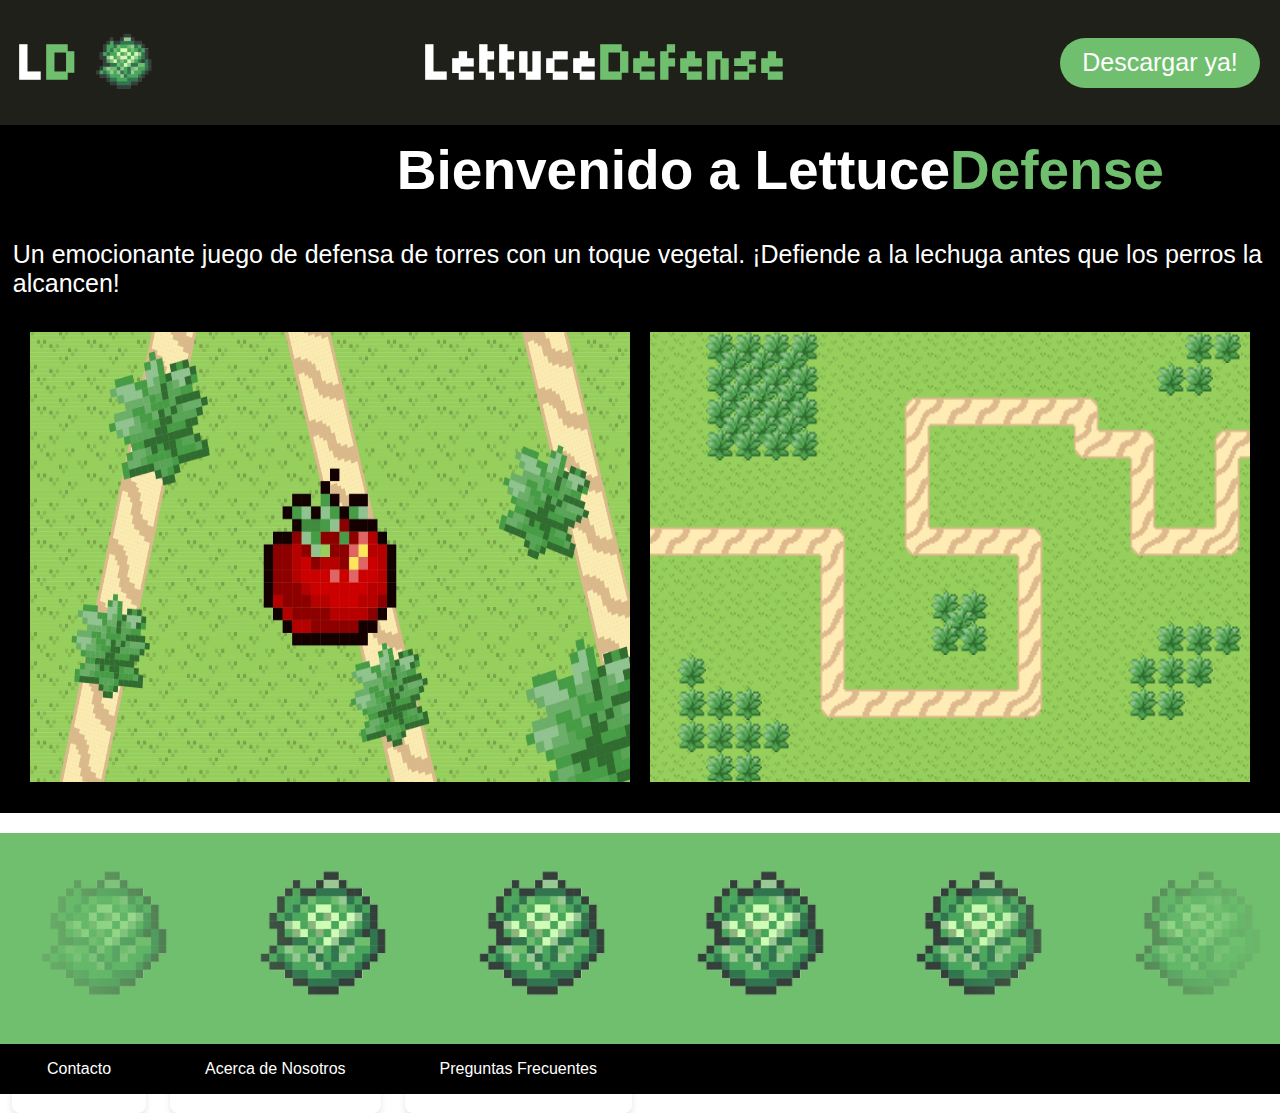
==== index.html @ f0a49088 "Mas modificaciones" ====
<!DOCTYPE html>
<html lang="en">

<head>
    <meta charset="UTF-8">
    <meta name="viewport" content="width=device-width, initial-scale=1.0">
    <link rel="stylesheet" href="css/styles.css">
    <link rel="preconnect" href="https://fonts.googleapis.com">
<link rel="preconnect" href="https://fonts.gstatic.com" crossorigin>
<link href="https://fonts.googleapis.com/css2?family=Tiny5&display=swap" rel="stylesheet">
    <title>Lettuce Defense</title>

</head>

<body>
    <script src="java.js" defer></script>
    <nav class="navbar">
        <div class="nav_uno texto">
            <h2 class="game_name uno">L</h2>
            <h2 class="game_name dos">D</h2>
            <img class="svg" src="img/letuce.svg" alt="lechuga">
        </div>

        <div class="nav_dos texto"><a href="index.html">  
            <h2 class="game_name uno">Lettuce</h2></a>
            <a href="index.html"> <h2 class="game_name dos"> Defense</h2></a>
        </div>
        <div class="nav_tres">
            <a href="Juego_Beta/Lettuce-Defencer.exe" download="juego" class="btn santiaguin">Descargar ya!</a>
        </div>
    </nav>

    <div class="content">
        <section class="">
            <h1 class="hero romerin">Bienvenido a Lettuce <section class="dos2">Defense</section></h1>
            <p class="hero romerines matematicas">Un emocionante juego de defensa de torres con un toque vegetal. ¡Defiende a la lechuga antes que los perros la alcancen!</p>
        </section>

        <section class="romero">
            <div class="feature-item">
                <div class="image-container"><a href="PagPlantas.html">
                    <img class="imagen-feature" src="img/letuce.jpg" alt="Planta">
                    <div class="text-overlay">Plantas</div></a>
                </div>
                <div class="image-container"><a href="PagPerros.html"><img class="imagen-feature" src="img/mapa.png" alt="Mapa">
                    <div class="text-overlay">Perros</div></a>
                </div>
            </div>
        </section>
    </div>

    <footer>
        <div class="logos">
            <div class="logos-slide">
                <img src="img/letuce.svg">
                <img src="img/letuce.svg">
                <img src="img/letuce.svg">
                <img src="img/letuce.svg">
                <img src="img/letuce.svg">
            </div>

            <div class="logos-slide">
                <img src="img/letuce.svg">
                <img src="img/letuce.svg">
                <img src="img/letuce.svg">
                <img src="img/letuce.svg">
                <img src="img/letuce.svg">
            </div>
        </div>
        <div id="contactos">
            <ul>
                <li class="item"><a href="https://api.whatsapp.com/send/?phone=%2B5491137004825&text&type=phone_number&app_absent=0">Contacto</a></li>
                <li class="item"><a href="https://mail.google.com/mail/u/0/#inbox?compose=GTvVlcRwPVswtjCKTPHsCTqcxbmGqDNxBdXZBGzCPLLZWlsVcSSkGjDVxQSqnnFPhcGlKMmlnJZTn">Acerca de Nosotros</a></li>
                <li class="item"><a href="#preg_frec">Preguntas Frecuentes</a></li>
            </ul>
        </div>
    </footer>
</body>

</html>
---- css/styles.css ----
* {
    margin: 0;
    padding: 0;
    box-sizing: border-box;
}

.navbar {
    display: flex;
    justify-content: center;
    align-items: center;
    background-color: rgb(30, 32, 25);
    color: white;
    height: 125px;

}
.santiaguin {
    display: flex;
    justify-content: center; 
    align-items: center; 
    text-align: center; 
    margin-left: 0; 
    margin-right: auto; 
    margin-left: auto; 
    padding: 20px; 
    font-family: 'Arial', sans-serif; 
    font-size: 20px;
    color: #333; 
    border-radius: 10px
} 

.matematica {
    margin-top: 2.5%
}

.matematicas {
    margin-top: 1%
}

@import url('https://fonts.googleapis.com/css2?family=Roboto:wght@400;700&display=swap');

* {
    font-family: 'Roboto', sans-serif; 
}

.romerin {
    font-size: 55px;
    margin-left: 30%;
}

.romerines {
    font-size: 25px;
}

.dos_ymedio {
    display: flex;
    justify-content: center;
}


.uno {
    color: rgb(255, 255, 255);
    font-family: Tiny5;
}

.dos {
    color: rgb(112, 191, 110);
    display: flex;
    justify-content: center;
    font-family: Tiny5;
}
.dos2 {
    color: rgb(112, 191, 110);
    display: flex;
    justify-content: center;
}
.btn {
    background-color: rgb(112, 191, 110);
    color: white;
    padding: 10px;
    border-radius: 30px 30px 30px 30px;
    height: 50px;
    width: 200px;
    border: 0;
}

.btn:hover {
    cursor: pointer;
}

.nav_uno,
.nav_dos,
.nav_tres {
    padding: 10px;
    display: flex;

}

.nav_uno {

    margin-right: auto;
    margin-left: 10px;
}

.nav_tres {

    margin-left: auto;
    margin-right: 10px;
}

.texto {
    font-size: 35px;
    font-family: Arial, Helvetica, sans-serif;
}

.btn {
    font-size: 25px;
}

.svg {
    margin-left: 15px;
    width: 60px;
}

.carousel {
    position: relative;
    max-width: 100%;
    margin: auto;
    overflow: hidden;
}

.slide {
    width: 100%;
    display: none;
}

.prev,
.next {
    position: absolute;
    top: 50%;
    transform: translateY(-50%);
    background-color: rgba(0, 0, 0, 0.5);
    color: white;
    font-size: 20px;
    padding: 10px;
    border: none;
    cursor: pointer;
}

.prev {
    left: 0;
}

.next {
    right: 0;
}

@keyframes slide {
    from {
        transform: translateX(0);
    }

    to {
        transform: translateX(-100%);
    }
}

.logos {
    overflow: hidden;
    padding: 3% 0;
    background: rgb(112, 191, 110);
    /* Fondo actualizado */
    white-space: nowrap;
    position: relative;
    height: auto;
    margin-bottom: 0;
}

.logos:before,
.logos:after {
    position: absolute;
    top: 0;
    width: 100%;
    height: 100%;
    content: "";
    z-index: 2;
}

.logos:before {
    left: 0;
    background: rgb(112, 191, 110);
    /* Fondo actualizado */
    background: linear-gradient(90deg, rgb(112, 191, 110) 0%, rgba(255, 255, 255, 0) 25%);
}

.logos:after {
    right: 0;
    background: rgb(112, 191, 110);
    /* Fondo actualizado */
    background: linear-gradient(90deg, rgba(255, 255, 255, 0) 75%, rgb(112, 191, 110) 100%);
}

.logos:hover .logos-slide {
    animation-play-state: paused;
}

.logos-slide {
    display: inline-block;
    animation: 100s slide infinite linear;
}

.logos-slide img {
    height: 130px;
    margin: 0 40px;
}

#contactos {
    display: flex;
    align-items: center;
    justify-content: flex-start;
    height: 50px;
    width: 100%;
    background-color: black;
    padding: 0;
}

ul {
    list-style-type: none;
    padding: 0;
    margin: 0;
    display: flex;
}

.item {
    margin: 0 12px;
    color: black;
}

a {
    color: white;
    text-decoration: none;
    transition: color .3s ease-in-out;
}

a:hover {
    color: rgb(112, 191, 110);
}

.content {
    background-color: black;
    color: white; 
    
}
.hero {
    display: flex;
    justify-content: left;
    padding: 1%;
}

.hero h1 {
    font-size: 3em;
}

.hero p {
    font-size: 1.5em;
}

.hero .btn {
    background-color: #4CAF50;
    color: white;
   
    text-decoration: none;
    border-radius: 5px;
    
    display: inline-block;
}

.features {
    padding: 50px 20px;
}

.features h2 {
    font-size: 2.5em;
}

.feature-item {
    margin: 20px 0;
}

.feature-item img {
    margin-bottom: 5%;
    width: 600px;
    height: 450px;
}

.hero .download-section {
    display: flex;
    justify-content: center;
    align-items: center;
    height: 100vh;
}

.download-btn {
    display: flex;
    justify-content: center;
    align-items: center;
    background-color: #4CAF50;
    color: white;
    width: 150px;  
    height: 150px; 
    text-align: center;  
    text-decoration: none;
    font-size: 1.2em; 
    border-radius: 10px;
    box-shadow: 0 4px 8px rgba(0, 0, 0, 0.2); 
    
}

.download-btn:hover {
    background-color: #45a049; 
}
.imagen-feature {
width: 600px;
height: 600px;
margin:3%;

}

.download {

    display:flex;
    justify-content: center;
    padding:none;
}

.image-gallery {
    display: flex;
    justify-content: space-between; /* Espacio igual entre imágenes y los márgenes laterales */
    align-items: center; /* Alinea verticalmente las imágenes */
    width: 80%; /* Ajusta el ancho del contenedor según tus necesidades */
    max-width: 1200px; /* Ancho máximo para no hacer el contenedor demasiado ancho */
    margin-top:10%;
    margin: 30px auto;
}

/* Estilo para los elementos de la imagen */
.feature-item {
    flex: 1; /* Hace que cada item ocupe el mismo espacio */
    display: flex;
    justify-content: center; /* Centra la imagen dentro del item */
}

/* Estilo para las imágenes */
.imagen-feature {
    max-width: 100%; /* Asegura que la imagen no se desborde del contenedor */
    margin: 1px 10px;
    height: auto; /* Mantiene la relación de aspecto de la imagen */
    display: block; /* Elimina el espacio debajo de la imagen */
}

.feature-item {
    position: relative;
}

.imagen-feature {
    display: block;
    transition: opacity 0.3s ease;
}

.imagen-feature:hover {
    opacity: 0.3; /* Cambia el valor de opacidad según tu preferencia */
}

.imagen-feature:hover + .texto-overlay {
    opacity: 1;
}

        /* Aseguramos que los contenedores de las imágenes tengan posición relativa */
        .image-container {
            position: relative;
            display: inline-block;
        }

        /* Estilo para el texto overlay */
        .text-overlay {
            position: absolute;
            top: 50%; /* Centra el texto verticalmente */
            left: 50%; /* Centra el texto horizontalmente */
            transform: translate(-50%, -50%); /* Ajuste para centrar completamente */
            color: white;
            font-size: 20px;
            font-weight: bold;
            opacity: 0; /* Inicialmente el texto está oculto */
            transition: opacity 0.3s ease-in-out; /* Animación de opacidad */
        }

        /* Cuando se pasa el mouse por encima de la imagen, mostramos el texto */
        .image-container:hover .text-overlay {
            opacity: 1; /* El texto se vuelve visible */
        }




.feature-item:hover .texto-overlay {
    opacity: 1;
}
 /* Estilos para el dropdown */
 .dropdown {
    position: relative;
    display: inline-block;
    margin-left: 20px;
}

.dropbtn {
    background: none; /* Sin fondo */
    color: #4CAF50;
    font-size: 16px;
    border: none;
    cursor: pointer;
    padding: 5px 10px;
    text-decoration: none;
    font-weight: bold;
}

.dropbtn:hover {
    color: #3e8e41; /* Cambio de color al pasar el mouse */
}

.dropdown-content {
    display: none;
    position: absolute;
    background-color: #f1f1f1;
    min-width: 160px;
    box-shadow: 0px 8px 16px 0px rgba(0, 0, 0, 0.2);
    z-index: 1;
}

.dropdown-content a {
    color: black;
    padding: 12px 16px;
    text-decoration: none;
    display: block;
}

.dropdown-content a:hover {
    background-color: #ddd;
}

.dropdown:hover .dropdown-content {
    display: block;
}

/* Estilo para la flecha */
.arrow {
    font-size: 18px;
    margin-left: 5px;
    font-weight: bold;
}
.footer {

    padding:0;
}





.item {
    display: flex;
    align-items: center;
    gap: 50px; 
    padding: 35px;
    border-radius: 8px;
    box-shadow: 0 4px 6px rgba(0, 0, 0, 0.1);
}

.item img {
    width: 200px;
    height: 200px;
    object-fit: cover;
    border-radius: 8px;
}

.text {
    display: flex;
    flex-direction: column;
    font-size: 15px;
}



.text h2 {
    color: #4CAF50;
    font-family: Tiny5;
}

.text h3 {
    color: white;
}

.corazones, .velocidad {
    max-width: 25px;
    max-height: 25px;
    vertical-align: middle; /* Alinea las imágenes verticalmente con el texto */
    margin-right: 5px; /* Opcional: Da algo de espacio entre las imágenes */
}

h3 {
    display: inline-flex; /* Asegura que los elementos dentro del h3 estén alineados horizontalmente */
    align-items: center;  /* Centra las imágenes verticalmente con el texto */
}
.titperro {
    font-size: 100px;
    display: flex;              /* Utiliza flexbox para alinear */
    justify-content: center;         /* Utiliza toda la altura de la ventana del navegador */
    margin: 0;                  /* Elimina cualquier margen por defecto */
    text-align: center;  
    font-family: Tiny5;       /* Alinea el texto al centro */
}
.tiny5-regular {
    font-family: "Tiny5", sans-serif;
    font-weight: 400;
    font-style: normal;
  }
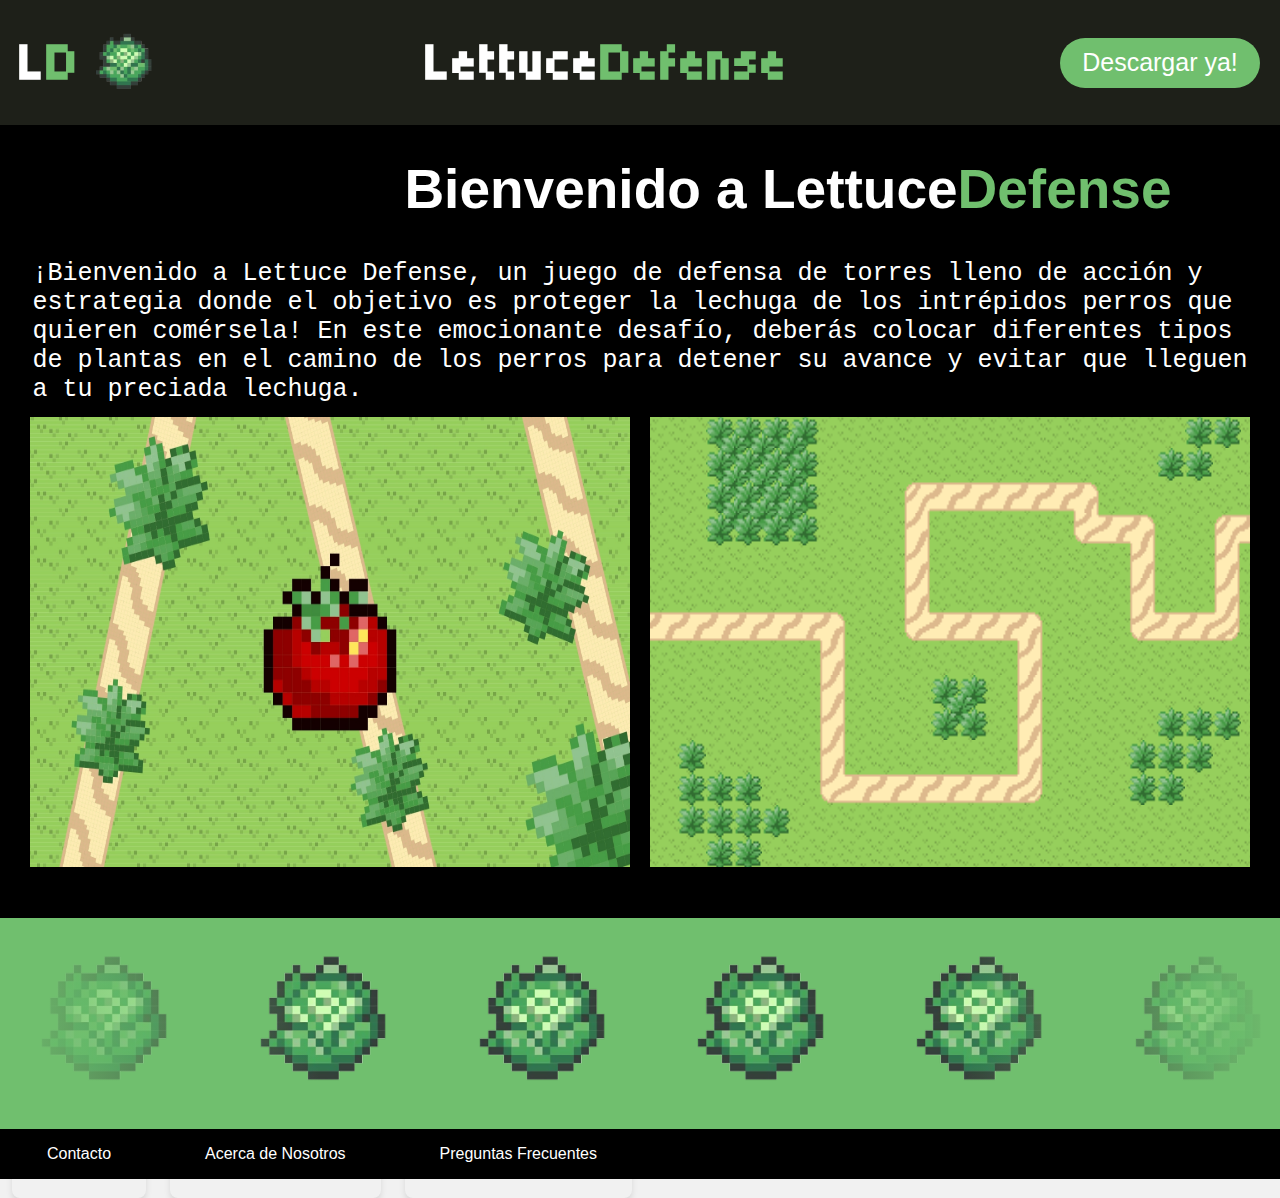
==== commit 4937b7a3: "Modificaciones" ====
--- a/index.html
+++ b/index.html
@@ -33,7 +33,7 @@
     <div class="content">
         <section class="">
             <h1 class="hero romerin">Bienvenido a Lettuce <section class="dos2">Defense</section></h1>
-            <p class="hero romerines matematicas">Un emocionante juego de defensa de torres con un toque vegetal. ¡Defiende a la lechuga antes que los perros la alcancen!</p>
+            <p class="hero romerines matematicas">¡Bienvenido a Lettuce Defense, un juego de defensa de torres lleno de acción y estrategia donde el objetivo es proteger la lechuga de los intrépidos perros que quieren comérsela! En este emocionante desafío, deberás colocar diferentes tipos de plantas en el camino de los perros para detener su avance y evitar que lleguen a tu preciada lechuga.</p>
         </section>
 
         <section class="romero">
@@ -57,9 +57,6 @@
                 <img src="img/letuce.svg">
                 <img src="img/letuce.svg">
                 <img src="img/letuce.svg">
-            </div>
-
-            <div class="logos-slide">
                 <img src="img/letuce.svg">
                 <img src="img/letuce.svg">
                 <img src="img/letuce.svg">
--- a/css/styles.css
+++ b/css/styles.css
@@ -49,6 +49,7 @@
 
 .romerines {
     font-size: 25px;
+    font-family: monospace;
 }
 
 .dos_ymedio {
@@ -283,7 +284,7 @@
 }
 
 .feature-item {
-    margin: 20px 0;
+    margin: 0px;
 }
 
 .feature-item img {
@@ -522,5 +523,56 @@
     font-weight: 400;
     font-style: normal;
   }
-  
-  +  /* Reset general */
+* {
+    margin: 0;
+    padding: 0;
+    box-sizing: border-box;
+}
+
+/* Estilo para el body */
+body {
+    font-family: 'Tiny5', sans-serif;  /* Establece la fuente personalizada */
+    display: flex;
+    flex-direction: column;  /* Distribuye los elementos de arriba hacia abajo */
+    min-height: 100vh;  /* Asegura que la página ocupe al menos el 100% de la altura */
+    background-color: #f1f1f1;  /* Color de fondo suave */
+}
+
+/* Asegura que el contenedor principal ocupe todo el espacio disponible */
+.content {
+    flex: 1;  /* Hace que el contenido ocupe todo el espacio restante */
+    padding: 20px;
+}
+
+
+
+
+/* Sección de los perros */
+.romero1 {
+    display: flex;
+    flex-wrap: wrap;
+    justify-content: space-around;
+    gap: 20px;
+    padding: 20px;
+}
+
+.itemp {
+    display: flex;
+    flex-direction: column;
+    align-items: center;
+    flex-basis: 20%;
+    max-width: 250px;
+    min-width: 150px;
+    padding: 15px;
+    text-align: center;
+    box-shadow: 0 4px 8px rgba(0, 0, 0, 0.1);
+}
+
+.itemp img {
+    width: 100px;
+    height: auto;
+    margin-bottom: 15px;
+}
+
+
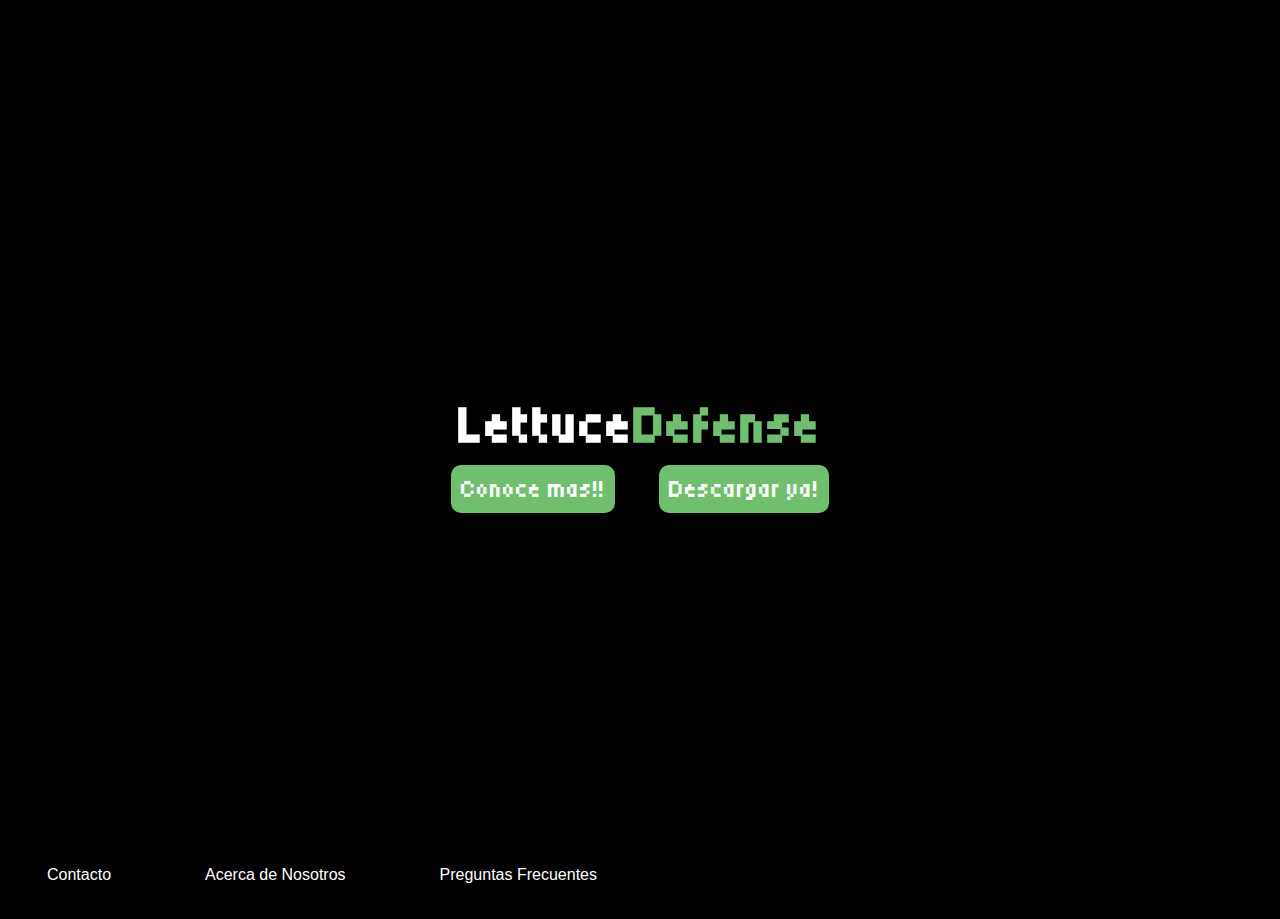
==== commit 65253059: "Pagina finalizada" ====
--- a/index.html
+++ b/index.html
@@ -6,64 +6,36 @@
     <meta name="viewport" content="width=device-width, initial-scale=1.0">
     <link rel="stylesheet" href="css/styles.css">
     <link rel="preconnect" href="https://fonts.googleapis.com">
-<link rel="preconnect" href="https://fonts.gstatic.com" crossorigin>
-<link href="https://fonts.googleapis.com/css2?family=Tiny5&display=swap" rel="stylesheet">
+    <link rel="preconnect" href="https://fonts.gstatic.com" crossorigin>
+    <link href="https://fonts.googleapis.com/css2?family=Tiny5&display=swap" rel="stylesheet">
     <title>Lettuce Defense</title>
+</head>
+<div class="fotito"></div>
+<body class="eusebio">
+    <script src="java.js" defer></script>
+    <div class="content wos">
 
-</head>
-
-<body>
-    <script src="java.js" defer></script>
-    <nav class="navbar">
-        <div class="nav_uno texto">
-            <h2 class="game_name uno">L</h2>
-            <h2 class="game_name dos">D</h2>
-            <img class="svg" src="img/letuce.svg" alt="lechuga">
-        </div>
-
-        <div class="nav_dos texto"><a href="index.html">  
-            <h2 class="game_name uno">Lettuce</h2></a>
-            <a href="index.html"> <h2 class="game_name dos"> Defense</h2></a>
-        </div>
-        <div class="nav_tres">
-            <a href="Juego_Beta/Lettuce-Defencer.exe" download="juego" class="btn santiaguin">Descargar ya!</a>
-        </div>
-    </nav>
-
-    <div class="content">
-        <section class="">
-            <h1 class="hero romerin">Bienvenido a Lettuce <section class="dos2">Defense</section></h1>
-            <p class="hero romerines matematicas">¡Bienvenido a Lettuce Defense, un juego de defensa de torres lleno de acción y estrategia donde el objetivo es proteger la lechuga de los intrépidos perros que quieren comérsela! En este emocionante desafío, deberás colocar diferentes tipos de plantas en el camino de los perros para detener su avance y evitar que lleguen a tu preciada lechuga.</p>
-        </section>
-
-        <section class="romero">
+        <section class="romero" >
             <div class="feature-item">
-                <div class="image-container"><a href="PagPlantas.html">
-                    <img class="imagen-feature" src="img/letuce.jpg" alt="Planta">
-                    <div class="text-overlay">Plantas</div></a>
+                <div class="nav_dos texto">
+                    <a href="index.html">  
+                        <h2 class="game_name uno centrar-texto">Lettuce</h2>
+                    </a>
+                    <a href="index.html">  
+                        <h2 class="game_name dos centrar-texto">Defense</h2>
+                    </a>
                 </div>
-                <div class="image-container"><a href="PagPerros.html"><img class="imagen-feature" src="img/mapa.png" alt="Mapa">
-                    <div class="text-overlay">Perros</div></a>
-                </div>
+                
             </div>
         </section>
+        <div class="botones-container">
+            <a href="PagPlantas.html" class="btn boton-izquierda">Conoce mas!!</a>
+            <a href="Juego_Beta/Lettuce-Defencer.exe" download="juego" class="btn boton-derecha">Descargar ya!</a>
+        </div>
+        
     </div>
 
     <footer>
-        <div class="logos">
-            <div class="logos-slide">
-                <img src="img/letuce.svg">
-                <img src="img/letuce.svg">
-                <img src="img/letuce.svg">
-                <img src="img/letuce.svg">
-                <img src="img/letuce.svg">
-                <img src="img/letuce.svg">
-                <img src="img/letuce.svg">
-                <img src="img/letuce.svg">
-                <img src="img/letuce.svg">
-                <img src="img/letuce.svg">
-            </div>
-        </div>
         <div id="contactos">
             <ul>
                 <li class="item"><a href="https://api.whatsapp.com/send/?phone=%2B5491137004825&text&type=phone_number&app_absent=0">Contacto</a></li>
--- a/css/styles.css
+++ b/css/styles.css
@@ -78,14 +78,20 @@
     background-color: rgb(112, 191, 110);
     color: white;
     padding: 10px;
-    border-radius: 30px 30px 30px 30px;
     height: 50px;
     width: 200px;
     border: 0;
+    font-family: Tiny5;
+    margin: 20px;
+    border-radius: 10px; /* Agrega un poco de redondeo opcional */
+    transition: transform 0.3s ease, background-color 0.3s ease; /* Transición suave */
 }
 
 .btn:hover {
     cursor: pointer;
+    transform: scale(1.1); /* Hace que el botón crezca un 10% */
+    background-color: black; /* Cambia el color de fondo */
+    color: saddlebrown; /* Asegura que el texto siga siendo blanco */
 }
 
 .nav_uno,
@@ -247,7 +253,7 @@
 }
 
 .content {
-    background-color: black;
+    background-image: url(/img/descarga.jpg);
     color: white; 
     
 }
@@ -468,6 +474,7 @@
 
 .item {
     display: flex;
+    flex-direction: column;
     align-items: center;
     gap: 50px; 
     padding: 35px;
@@ -536,7 +543,8 @@
     display: flex;
     flex-direction: column;  /* Distribuye los elementos de arriba hacia abajo */
     min-height: 100vh;  /* Asegura que la página ocupe al menos el 100% de la altura */
-    background-color: #f1f1f1;  /* Color de fondo suave */
+    background-color: black;
+
 }
 
 /* Asegura que el contenedor principal ocupe todo el espacio disponible */
@@ -570,9 +578,30 @@
 }
 
 .itemp img {
-    width: 100px;
+    width: 190px;
     height: auto;
-    margin-bottom: 15px;
-}
-
-
+}
+
+
+.wos {
+    
+        display: flex;
+        justify-content: center; 
+        align-items: center; 
+        height: 100vh; 
+        margin: 0; 
+    
+}
+.botones-container {
+    margin-top: 10%;
+    position: absolute;
+}
+
+.eusebio {
+    background-image: url(/img/fondo.jpg) !important; 
+    width: auto;
+    background-color: black;
+}
+.fotito{
+    background-image: url(/img/fondo.jpg);
+}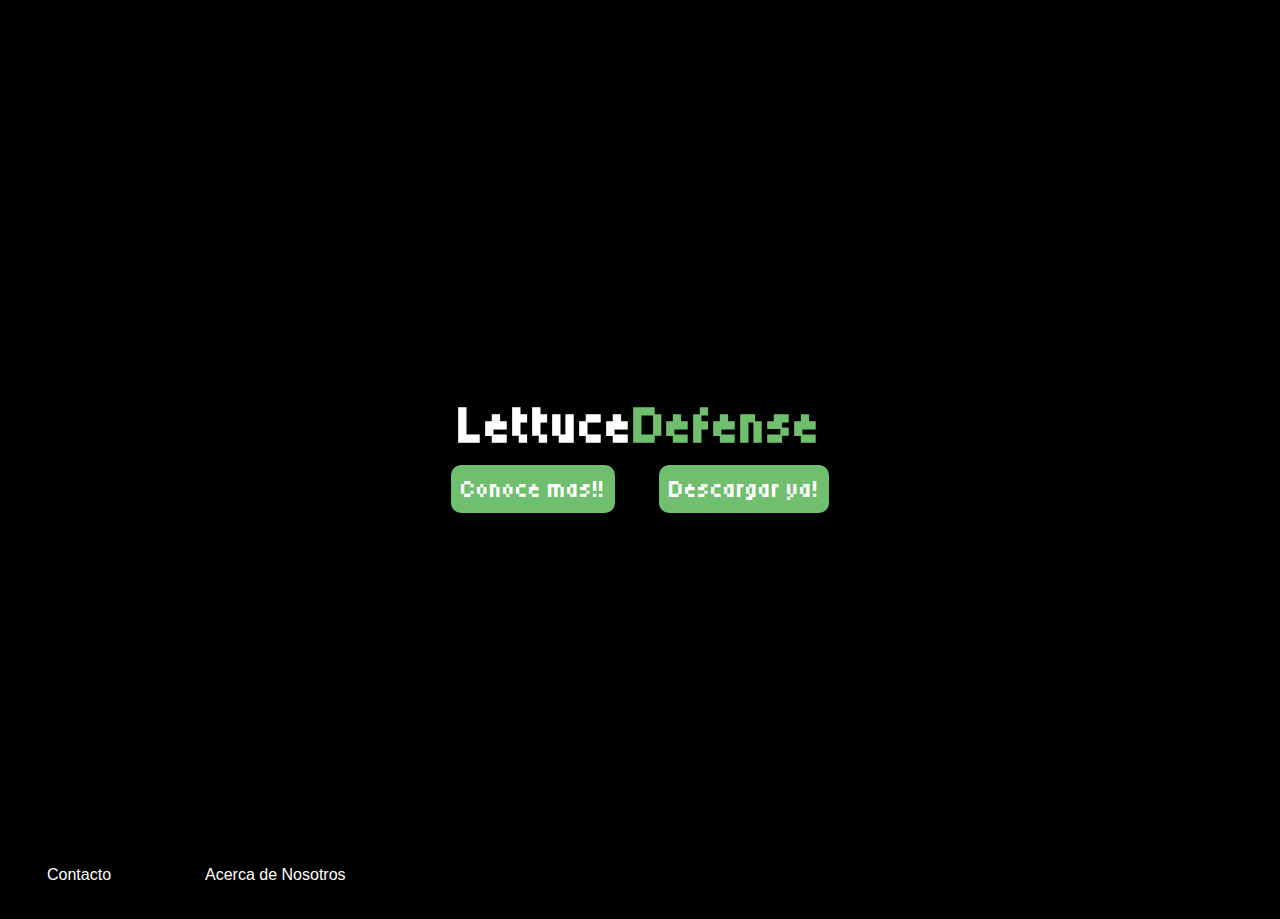
==== commit 6a6826ab: "Correcion de errores" ====
--- a/index.html
+++ b/index.html
@@ -40,7 +40,6 @@
             <ul>
                 <li class="item"><a href="https://api.whatsapp.com/send/?phone=%2B5491137004825&text&type=phone_number&app_absent=0">Contacto</a></li>
                 <li class="item"><a href="https://mail.google.com/mail/u/0/#inbox?compose=GTvVlcRwPVswtjCKTPHsCTqcxbmGqDNxBdXZBGzCPLLZWlsVcSSkGjDVxQSqnnFPhcGlKMmlnJZTn">Acerca de Nosotros</a></li>
-                <li class="item"><a href="#preg_frec">Preguntas Frecuentes</a></li>
             </ul>
         </div>
     </footer>
--- a/css/styles.css
+++ b/css/styles.css
@@ -604,4 +604,4 @@
 }
 .fotito{
     background-image: url(/img/fondo.jpg);
-}+}
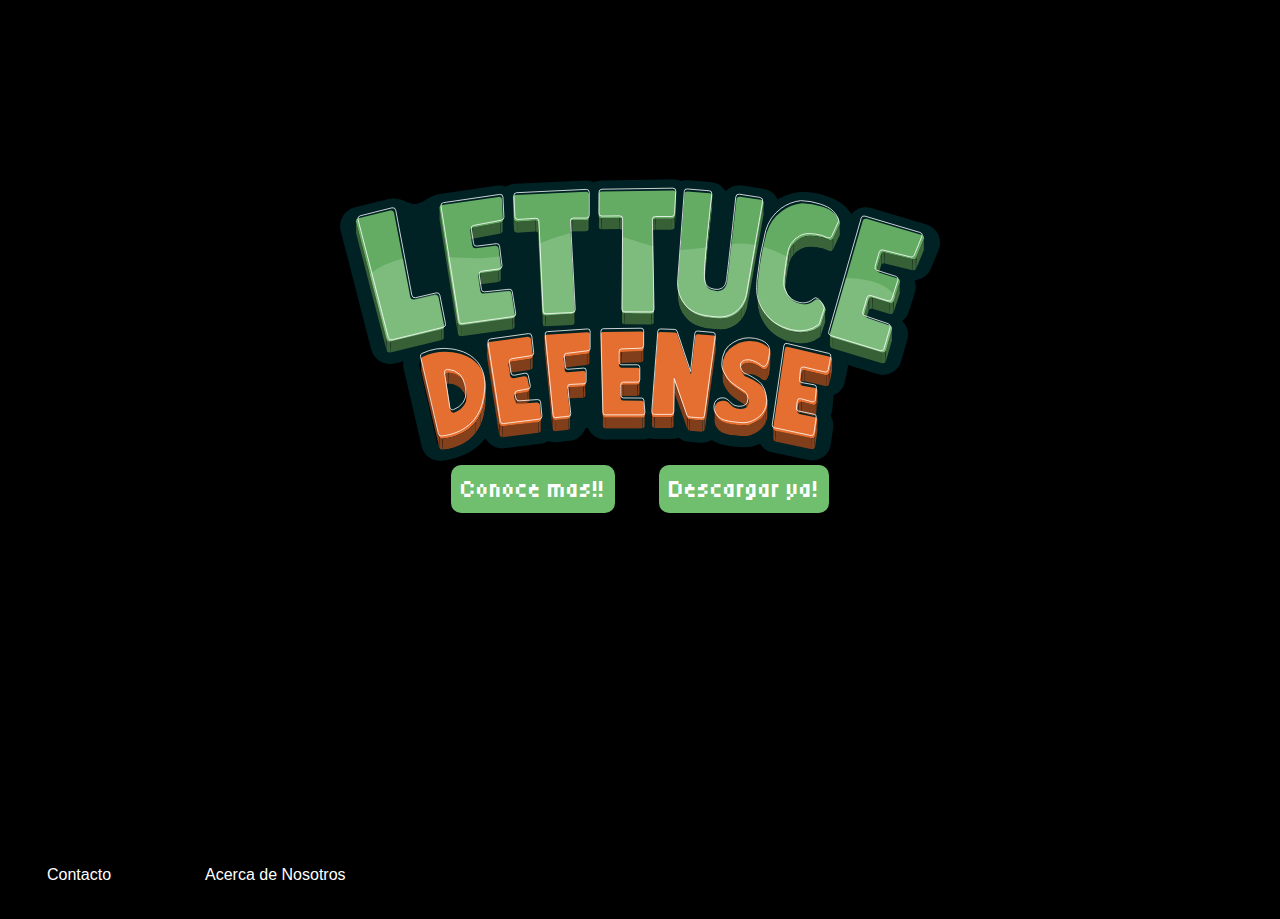
==== commit f9da8b42: "Logo agregado" ====
--- a/index.html
+++ b/index.html
@@ -18,12 +18,7 @@
         <section class="romero" >
             <div class="feature-item">
                 <div class="nav_dos texto">
-                    <a href="index.html">  
-                        <h2 class="game_name uno centrar-texto">Lettuce</h2>
-                    </a>
-                    <a href="index.html">  
-                        <h2 class="game_name dos centrar-texto">Defense</h2>
-                    </a>
+                    <img src="img/LogoLettuceee.svg" class="logacio" alt="">
                 </div>
                 
             </div>
--- a/css/styles.css
+++ b/css/styles.css
@@ -90,8 +90,8 @@
 .btn:hover {
     cursor: pointer;
     transform: scale(1.1); /* Hace que el botón crezca un 10% */
-    background-color: black; /* Cambia el color de fondo */
-    color: saddlebrown; /* Asegura que el texto siga siendo blanco */
+    background-color: black;
+    color: #a9d9a8; /* Asegura que el texto siga siendo blanco */
 }
 
 .nav_uno,
@@ -605,3 +605,8 @@
 .fotito{
     background-image: url(/img/fondo.jpg);
 }
+.logacio{
+    position: relative;
+    margin-top: -30%;
+
+}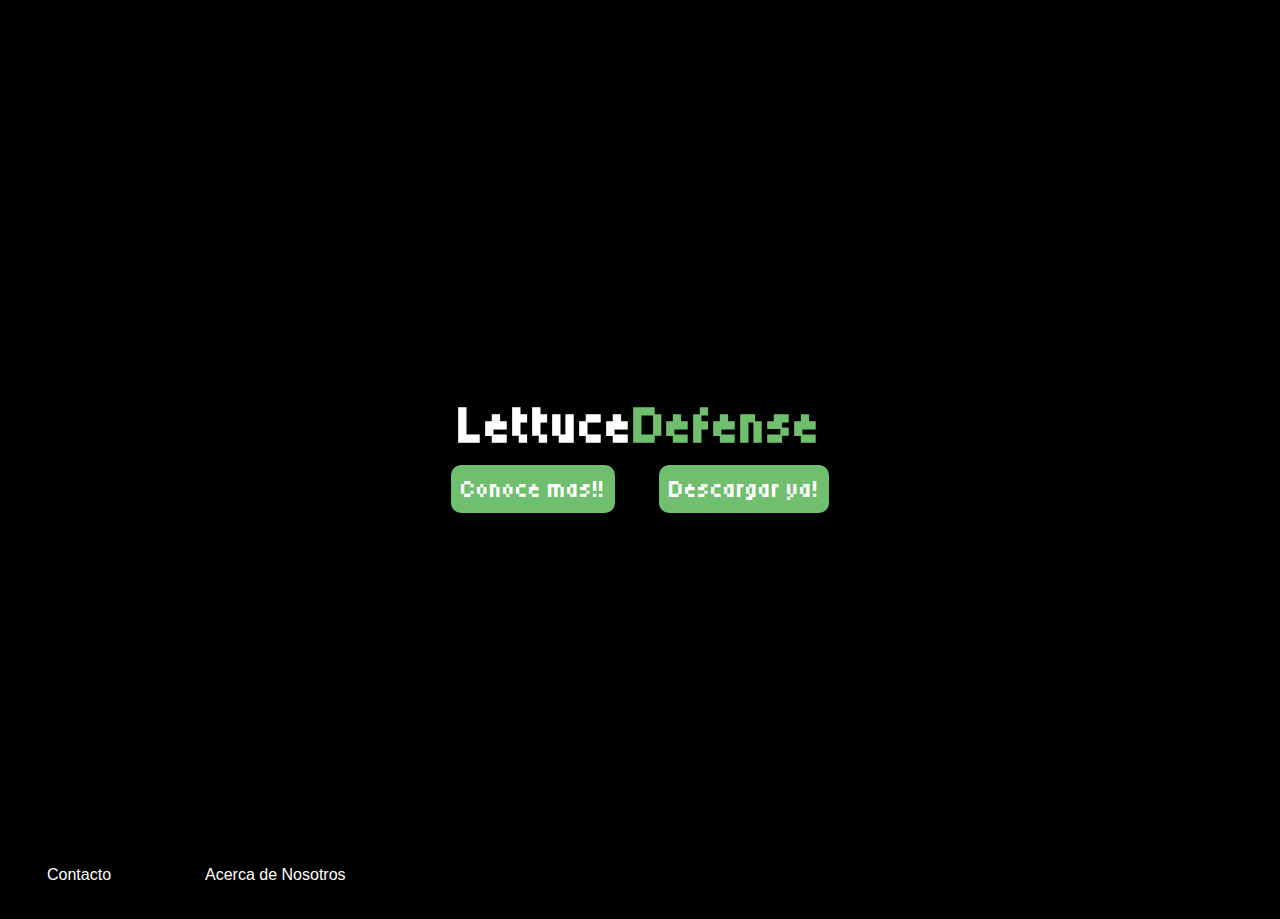
==== commit 0425bb68: "Final" ====
--- a/index.html
+++ b/index.html
@@ -18,7 +18,12 @@
         <section class="romero" >
             <div class="feature-item">
                 <div class="nav_dos texto">
-                    <img src="img/LogoLettuceee.svg" class="logacio" alt="">
+                    <a href="index.html">  
+                        <h2 class="game_name uno centrar-texto">Lettuce</h2>
+                    </a>
+                    <a href="index.html">  
+                        <h2 class="game_name dos centrar-texto">Defense</h2>
+                    </a>
                 </div>
                 
             </div>
--- a/css/styles.css
+++ b/css/styles.css
@@ -90,8 +90,8 @@
 .btn:hover {
     cursor: pointer;
     transform: scale(1.1); /* Hace que el botón crezca un 10% */
-    background-color: black;
-    color: #a9d9a8; /* Asegura que el texto siga siendo blanco */
+    background-color: black; /* Cambia el color de fondo */
+    color: saddlebrown; /* Asegura que el texto siga siendo blanco */
 }
 
 .nav_uno,
@@ -605,8 +605,3 @@
 .fotito{
     background-image: url(/img/fondo.jpg);
 }
-.logacio{
-    position: relative;
-    margin-top: -30%;
-
-}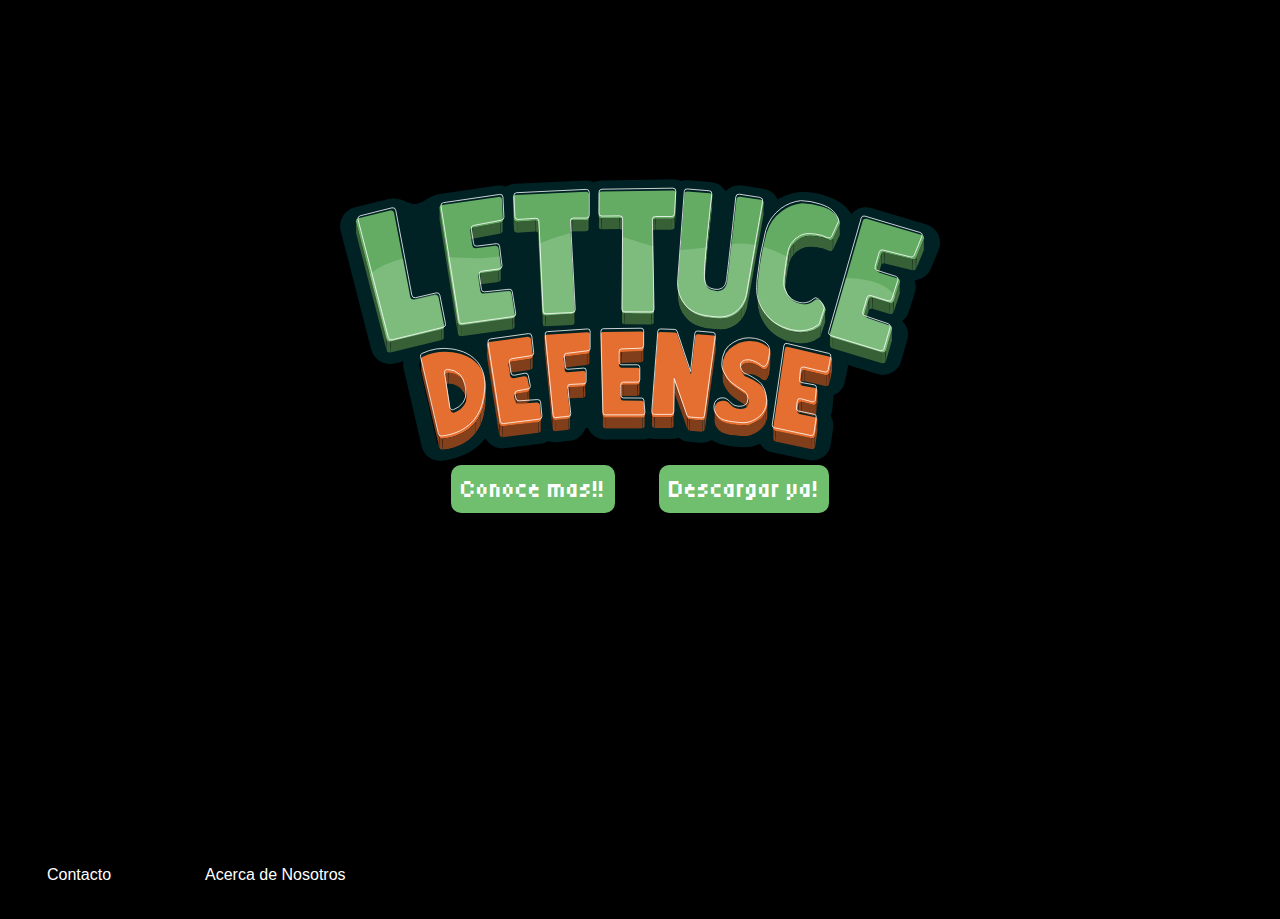
==== commit 0daba165: "Merge branch 'main' of https://github.com/raviolon/Lettuce-Defense" ====
--- a/index.html
+++ b/index.html
@@ -18,12 +18,7 @@
         <section class="romero" >
             <div class="feature-item">
                 <div class="nav_dos texto">
-                    <a href="index.html">  
-                        <h2 class="game_name uno centrar-texto">Lettuce</h2>
-                    </a>
-                    <a href="index.html">  
-                        <h2 class="game_name dos centrar-texto">Defense</h2>
-                    </a>
+                    <img src="img/LogoLettuceee.svg" class="logacio" alt="">
                 </div>
                 
             </div>
--- a/css/styles.css
+++ b/css/styles.css
@@ -90,8 +90,8 @@
 .btn:hover {
     cursor: pointer;
     transform: scale(1.1); /* Hace que el botón crezca un 10% */
-    background-color: black; /* Cambia el color de fondo */
-    color: saddlebrown; /* Asegura que el texto siga siendo blanco */
+    background-color: black;
+    color: #a9d9a8; /* Asegura que el texto siga siendo blanco */
 }
 
 .nav_uno,
@@ -605,3 +605,8 @@
 .fotito{
     background-image: url(/img/fondo.jpg);
 }
+.logacio{
+    position: relative;
+    margin-top: -30%;
+
+}